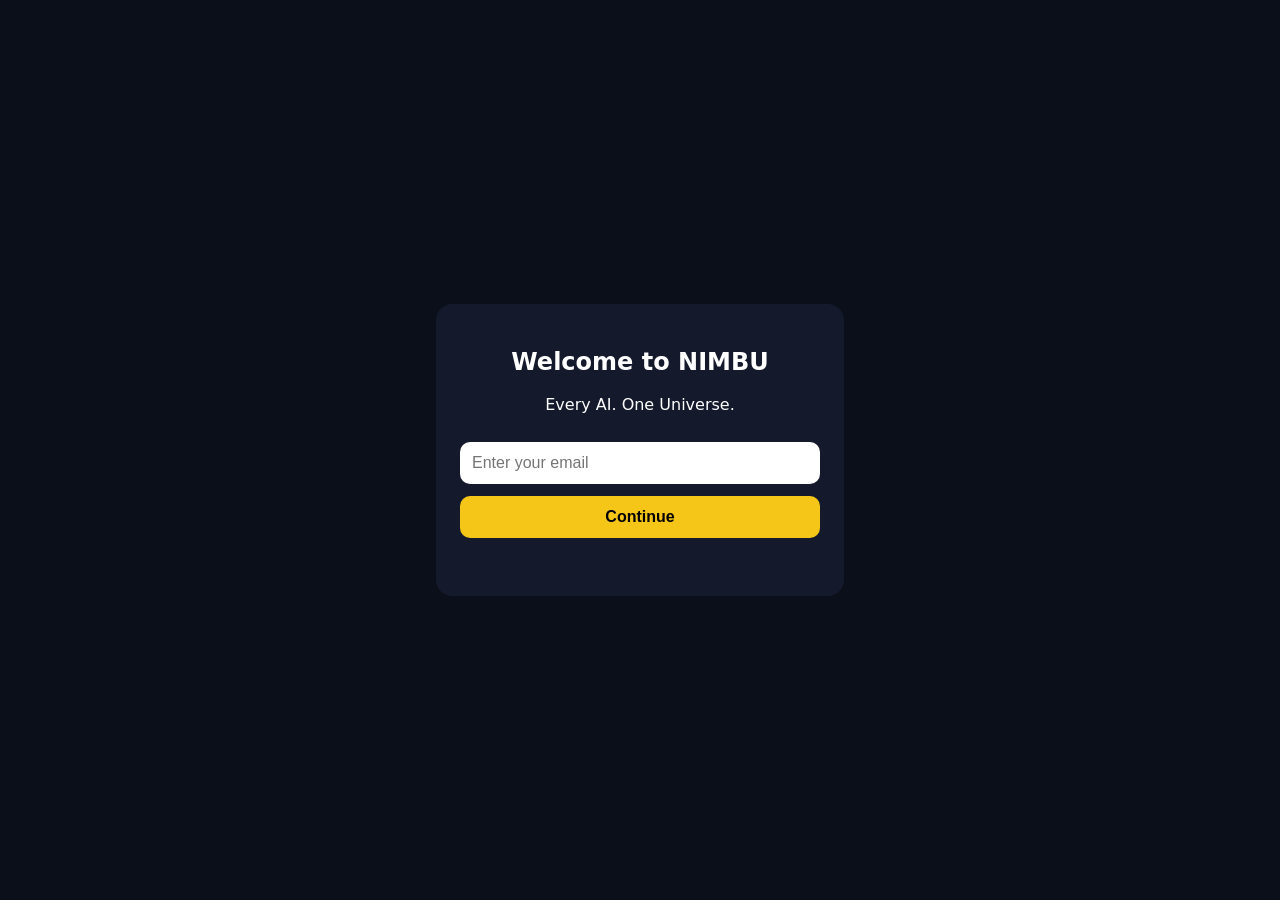
==== index.html @ 31a7bdda "Create index.html" ====
<!DOCTYPE html>
<html>
<head>
<meta charset="UTF-8">
<meta http-equiv="refresh" content="0; url=login.html">
<title>NIMBU</title>
</head>
<body>
<a href="login.html">Continue to NIMBU</a>
</body>
</html>
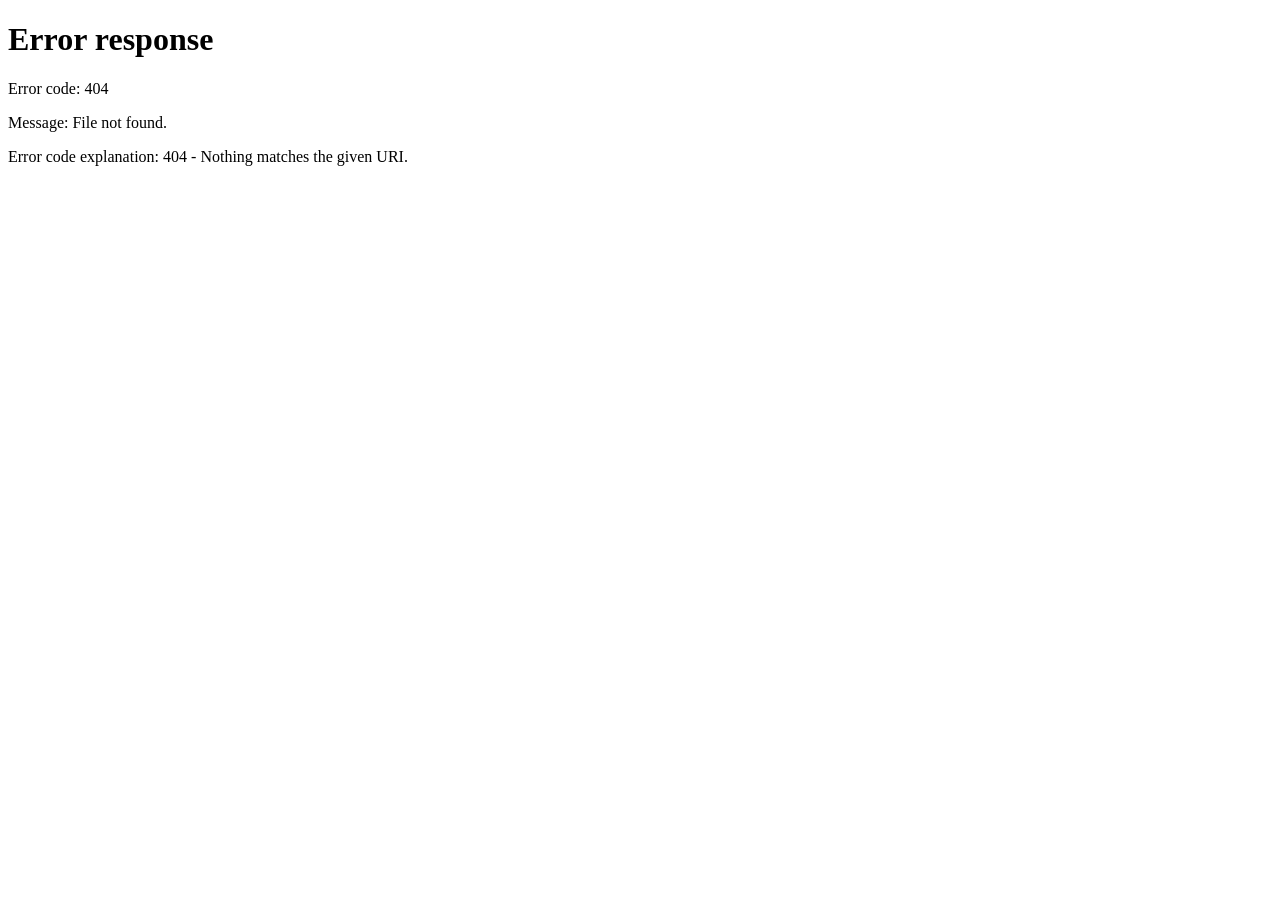
==== commit 09796c97: "Update index.html" ====
--- a/index.html
+++ b/index.html
@@ -6,6 +6,6 @@
 <title>NIMBU</title>
 </head>
 <body>
-<a href="login.html">Continue to NIMBU</a>
+<a href="welcome.html">Continue to NIMBU</a>
 </body>
 </html>
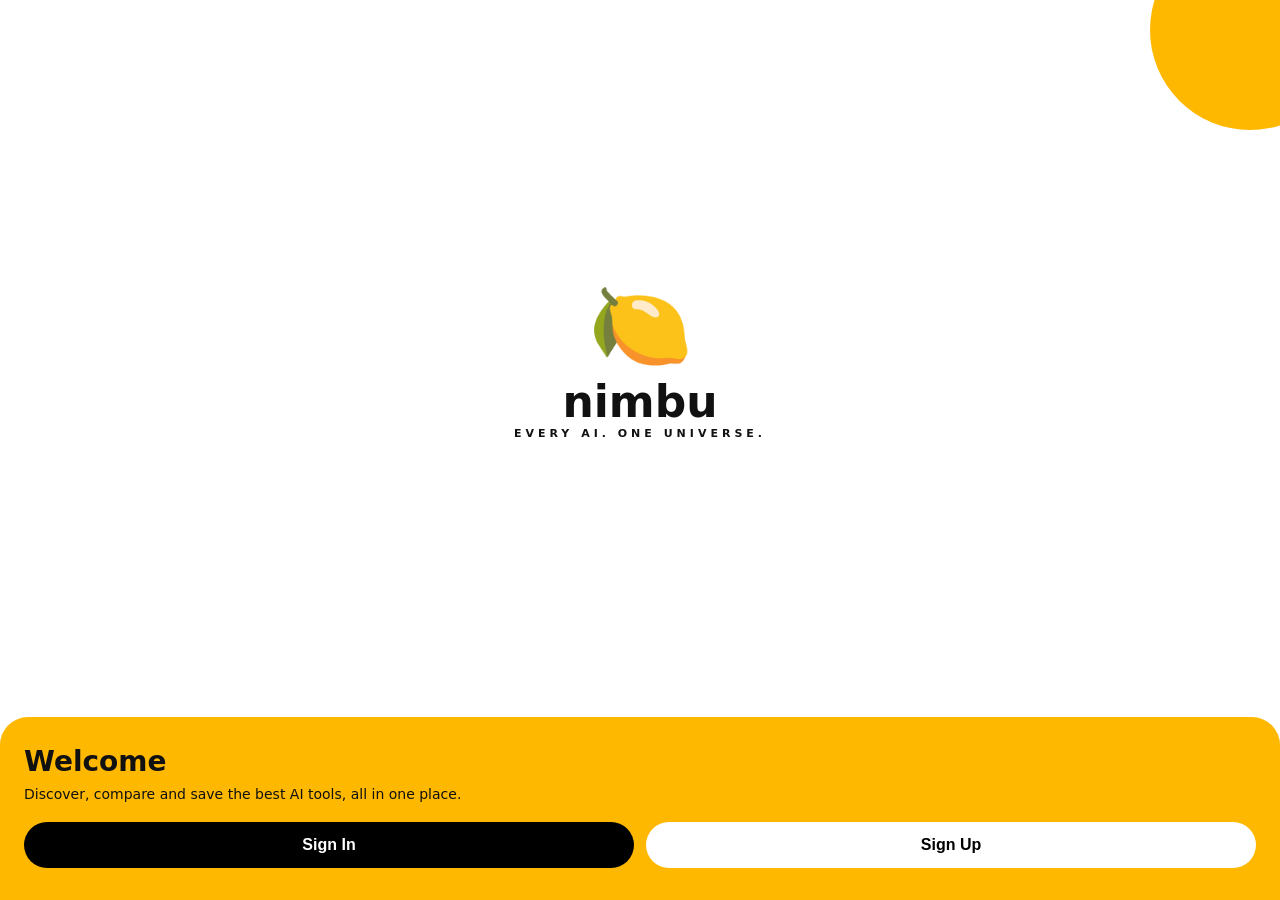
==== commit 21317a54: "Update index.html" ====
--- a/index.html
+++ b/index.html
@@ -2,10 +2,10 @@
 <html>
 <head>
 <meta charset="UTF-8">
-<meta http-equiv="refresh" content="0; url=login.html">
+<meta http-equiv="refresh" content="0; url=welcome.html">
 <title>NIMBU</title>
 </head>
 <body>
 <a href="welcome.html">Continue to NIMBU</a>
 </body>
-</html>+</html>
